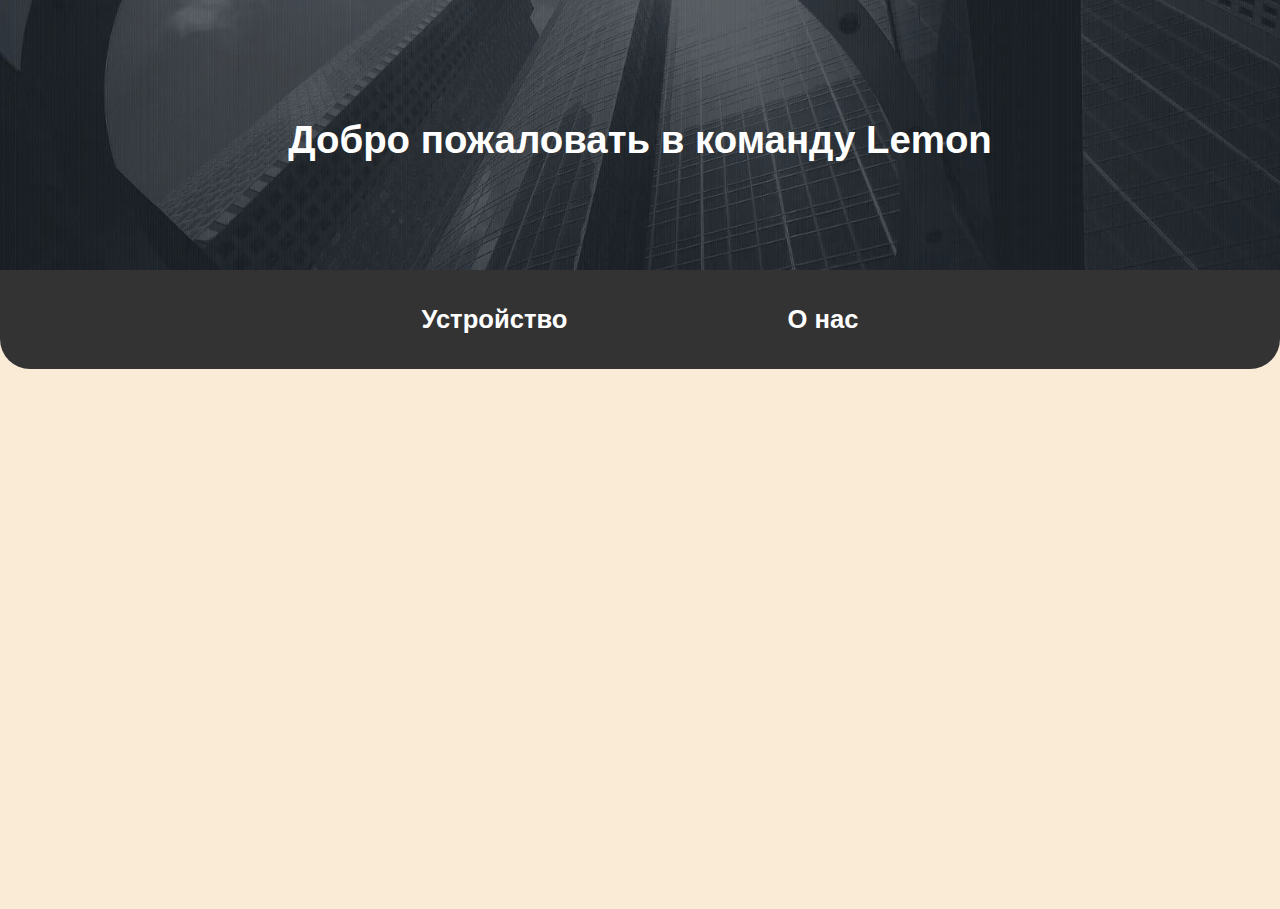
==== order.html @ 7026b488 "1" ====
<!DOCTYPE html>
<html lang="en">
<head>
    <meta charset="UTF-8">
    <meta name="viewport" content="width=device-width, initial-scale=1.0">
    <link rel="stylesheet" href="style.css">
    <title>Lemon</title>
</head>
<body>
<div class="parallax">
    <div class="parallax-content">
        <h1>Добро пожаловать в команду Lemon</h1>
    </div>
</div>

<div class="container">
    <ul class="navigation">
        <li><a href="index.html">Устройство</a></li>
        <li><a href="order.html">О нас</a></li>
    </ul>

    <div class="grid-content">
        
    </div>
</div>

</body>
</html>
---- style.css ----
* {
    margin: 0;
    padding: 0;
    box-sizing: border-box;
}

body {
    font-family: Arial, Helvetica, sans-serif;
    font-weight: bold;
    background-color: antiquewhite;
}

.parallax {
    height: 30vh;
    position: relative;
    display: flex;
    background-image: url('parallax-jpg.png');
    background-size: cover;
    background-position: center;
    justify-content: center;
    align-items: center;
    color: #fff;
}

.parallax-content {
    text-align: center;
    font-size: 1.5vw;
    transition: 2s;
    margin-bottom: 10vh;
}

.navigation {
    background-color: #333;
    list-style: none;
    display: flex;
    justify-content: center;
    padding: 20px;
    flex-wrap: wrap;
    border-radius: 0 0 30px 30px;
}

.navigation li {
    margin: 10px 100px;
}

.navigation li a {
    display: flex;
    text-decoration: none;
    color: #fff;
    padding: 5px 10px;
    font-size: 2vw;
    transition: background-color 1s, transform 0.2s;
    transition: 1s;
}

.navigation li a:hover {
    background-color: rgba(0, 0, 0, 0.6);
    scale: 1.3;
    border-radius: 10px;
}

.grid-content {
    display: grid;
    margin: 5vh 5%;
    height: 50vh;
    width: 90%;
    gap: 10vh;
    grid-template-columns: 45% 50%;
}

.content-text {
    padding: 0;
    margin: 0;
    display: grid;
    grid-template-rows: 20% 80%;
    background-color: grey;
    border-radius: 30px;
    color: rgb(0, 0, 0);
    text-align: left;
    font-size: 1.5vw;
    font-family: Arial, Helvetica, sans-serif;
    font-weight: bolder;
}

.content-text a {
    align-items: normal;
    font-size: 1em;
    display: flex;
    text-wrap-mode: wrap;
    width: 90%;
    margin-left: 20px;
}

.content-text a, h1 {
    margin-top: 100px;
    justify-content: center;
    text-align: center;

}

.content-img {
    display: flex;
    justify-content: center;
    background-color: grey;
    align-items: center;
    border-radius: 20px;
}

.img-kolonka{
    width: 90%;
    height: 90%;
}

@media (max-width: 700px) {
    .grid-content {
        height: 100vh;
        grid-template-columns: 100%;
    }

    .navigation li {
        margin: 30px 100px;
    }

    .content-text a {
        align-items: normal;
        justify-content: left;
        text-align: left;
        display: flex;
    }

    .content-text h1 {
        font-size: 5vw;
    }

    .content-text a {
        font-size: 2.8vw;
    }

    .img-kolonka{
        height: 85%;
    }

    .content-img{
        height: 70%;
    }

    .navigation li a{
        font-size: 5vw;
    }

    .parallax-content{
        font-size: 4vw;
    }
}
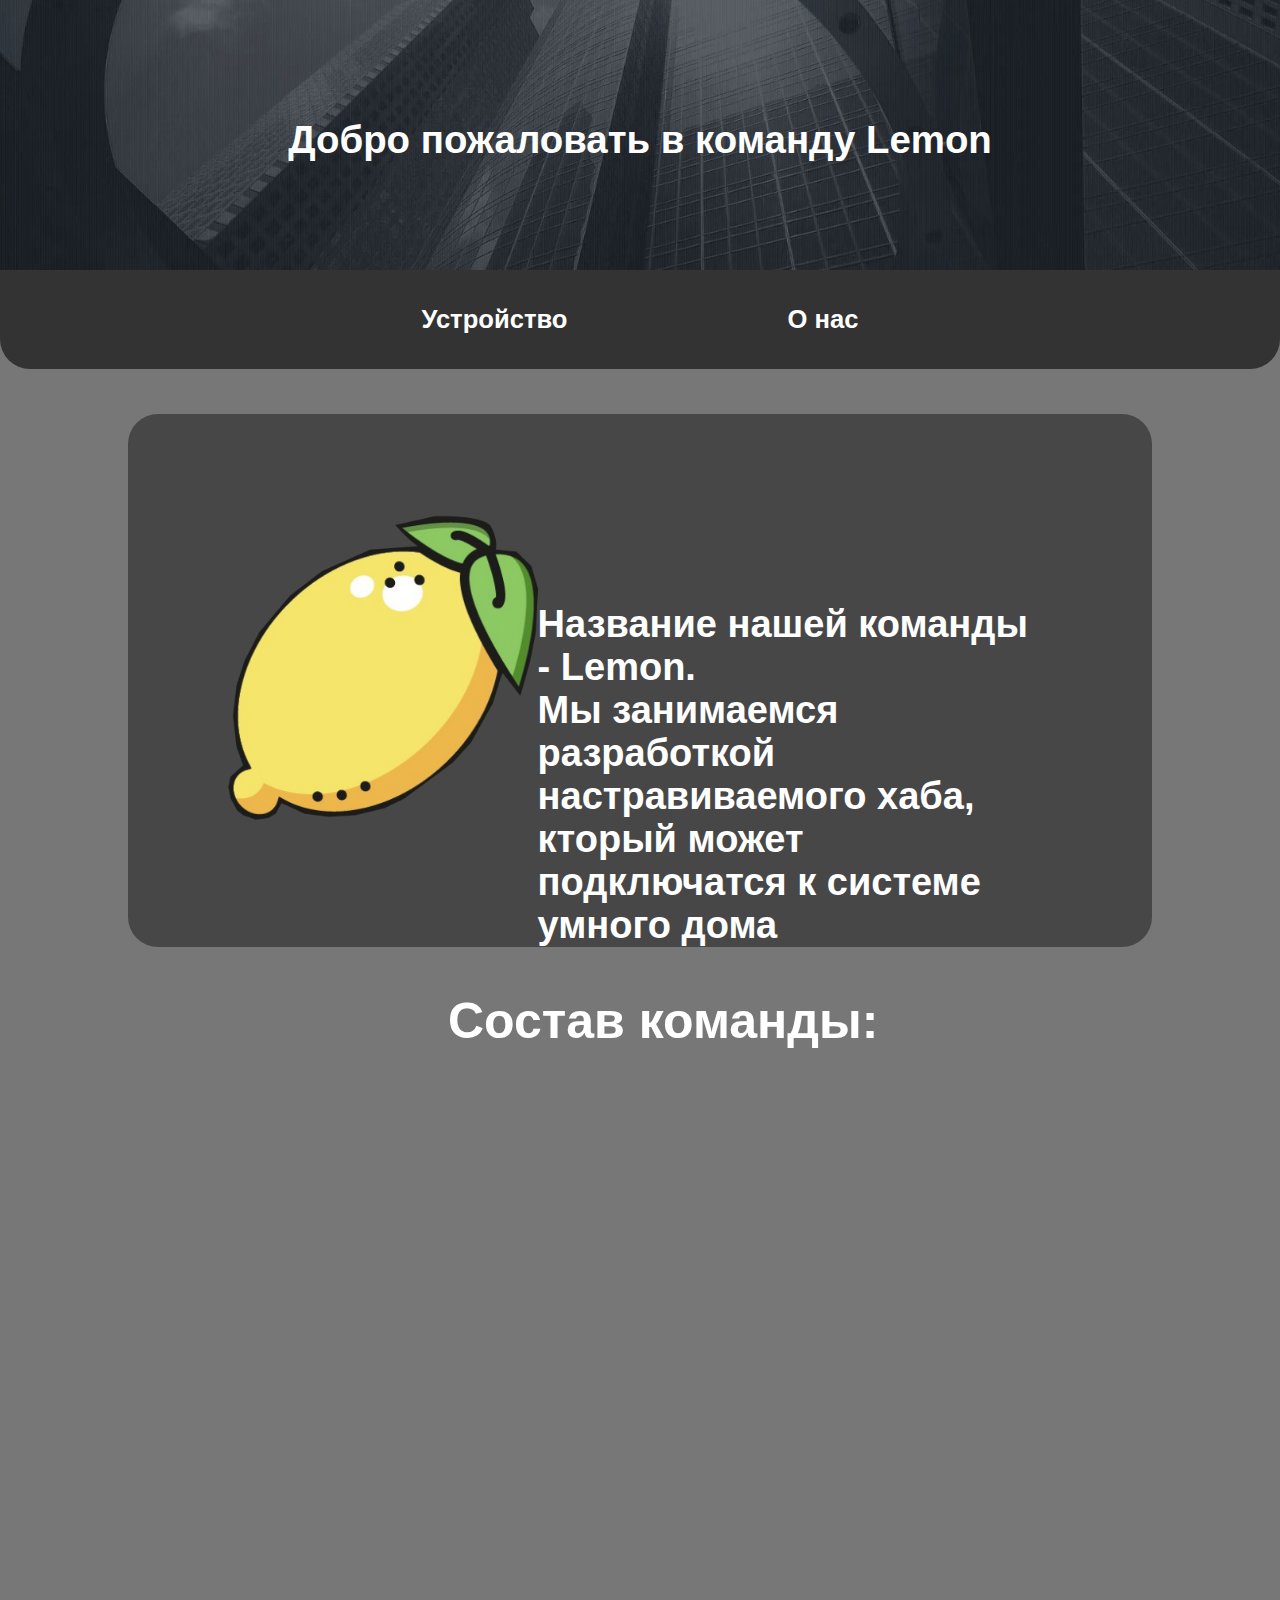
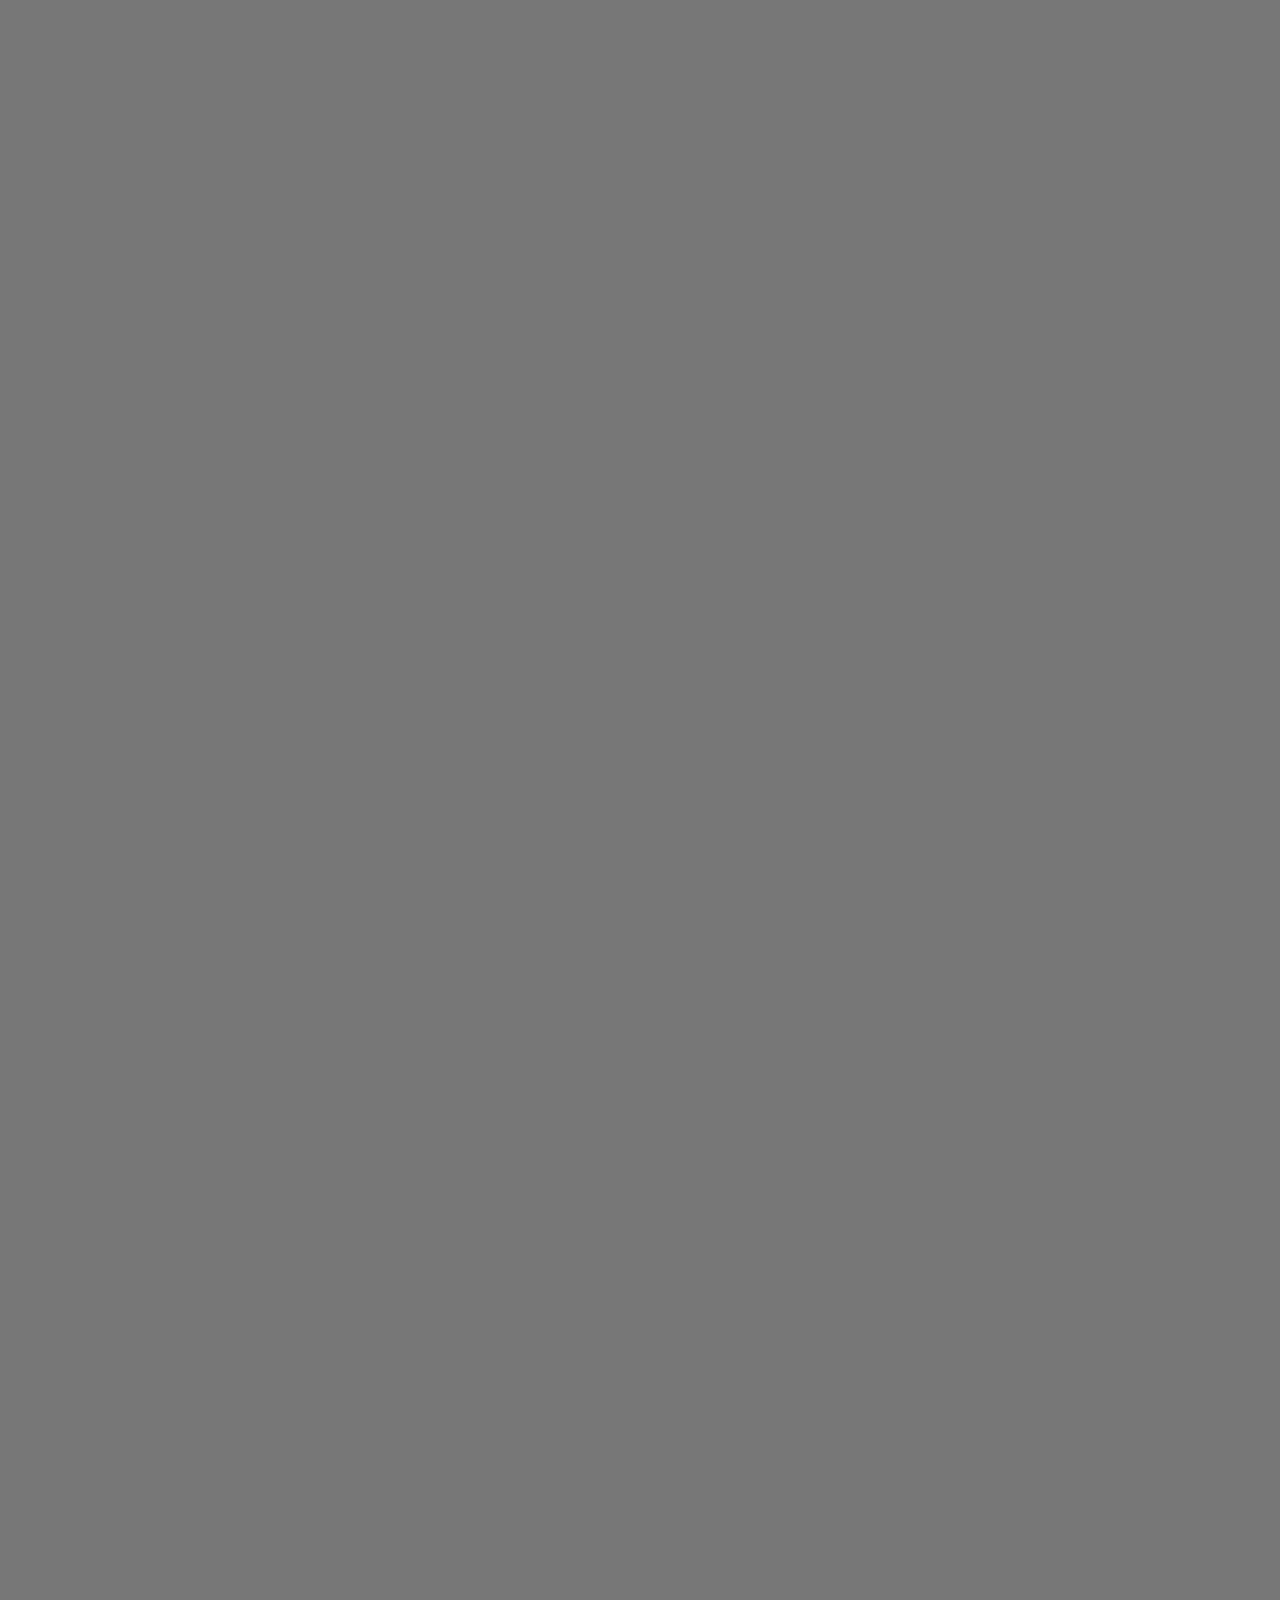
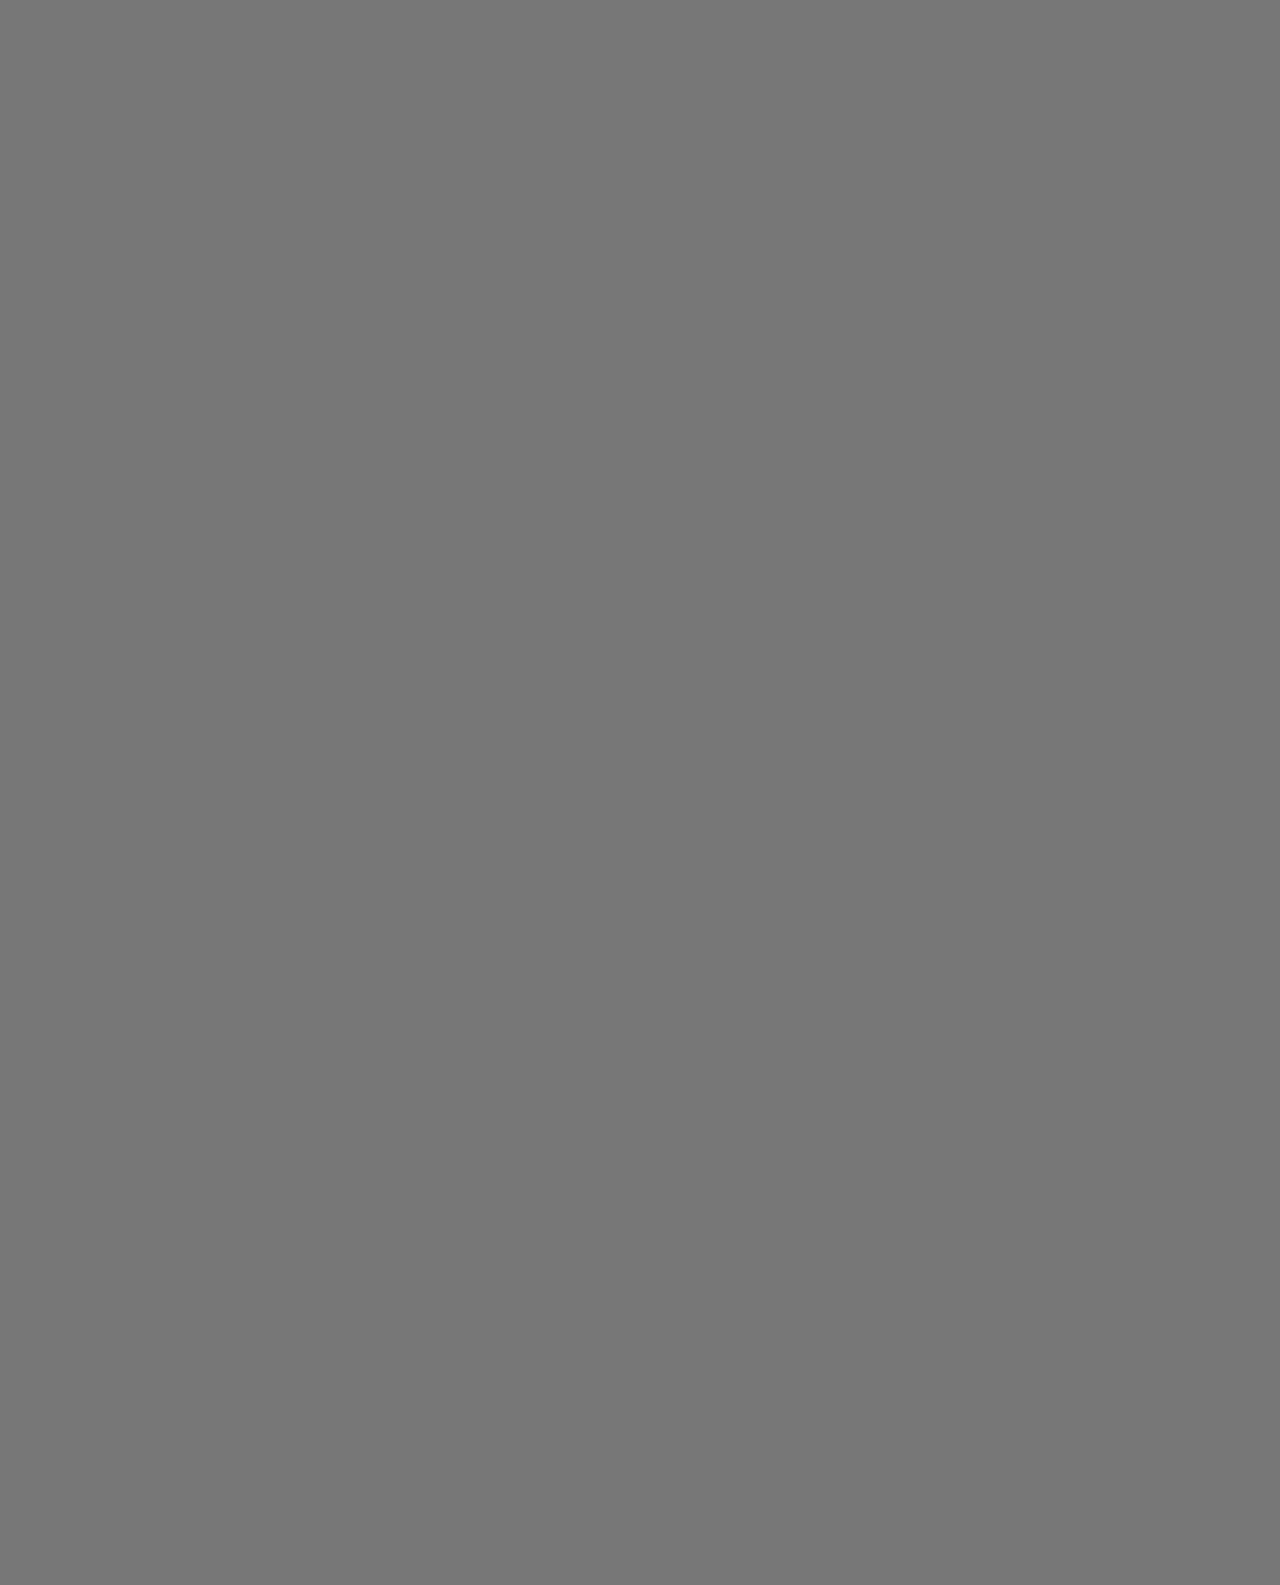
==== commit 9570ba21: "1" ====
--- a/order.html
+++ b/order.html
@@ -4,9 +4,11 @@
     <meta charset="UTF-8">
     <meta name="viewport" content="width=device-width, initial-scale=1.0">
     <link rel="stylesheet" href="style.css">
+    <link rel="icon" type="image/x-icon" href="icon.png">
     <title>Lemon</title>
 </head>
 <body>
+<script src="script.js"></script>
 <div class="parallax">
     <div class="parallax-content">
         <h1>Добро пожаловать в команду Lemon</h1>
@@ -18,9 +20,17 @@
         <li><a href="index.html">Устройство</a></li>
         <li><a href="order.html">О нас</a></li>
     </ul>
+    <div class="img-logo"><tr><th><img src="logo.png"></th><th><a>Название нашей команды - Lemon.<br>Мы занимаемся разработкой настравиваемого хаба, кторый может подключатся к системе умного дома</a></th></tr></div>
+    <a class="order-team-text">Состав команды:</a>
 
-    <div class="grid-content">
-        
+    <div class="grid-image">
+            <tr class="fade-in"><th><img src="meshkov.png" class="img-team"></th><th><a class="text-team">Мешков Даниил Михайлович<br>Техник</a></th></tr>
+            <tr class="fade-in"><th><img src="kokorin.png" class="img-team"></th><th><a class="text-team">Кокорин Егор Евгеньевич<br>Лидер, Техник</a></th></tr>
+            <tr class="fade-in"><th><img src="german.png" class="img-team"></th><th><a class="text-team">Колом Герман Романович<br>Подбор компонентов</a></th></tr>
+            <tr class="fade-in"><th><img src="mihaylova.png" class="img-team"></th><th><a class="text-team">Михайлова Анна Витальевна<br>Подбор компонентов</a></th></tr>
+            <tr class="fade-in"><th><img src="nizar.png" class="img-team"></th><th><a class="text-team">Шеддади Низар Рашидович<br>3D-художник, Спикер</a></th></tr>
+            <tr class="fade-in"><th><img src="ilya.png" class="img-team"></th><th><a class="text-team">Васильев Илья Антонович<br>Веб-программист(Дизайнер)</a></th></tr>
+            <tr class="fade-in"><th><img src="egor.png" class="img-team"></th><th><a class="text-team">Базанов Егор Владимирович<br>Веб-программист(Кодер)</a></th></tr>
     </div>
 </div>
 
--- a/style.css
+++ b/style.css
@@ -7,7 +7,7 @@
 body {
     font-family: Arial, Helvetica, sans-serif;
     font-weight: bold;
-    background-color: antiquewhite;
+    background-color: rgb(119, 119, 119);
 }
 
 .parallax {
@@ -73,9 +73,9 @@
     margin: 0;
     display: grid;
     grid-template-rows: 20% 80%;
-    background-color: grey;
+    background-color: rgba(0, 0, 0, 0.4);
     border-radius: 30px;
-    color: rgb(0, 0, 0);
+    color: rgb(255, 255, 255);
     text-align: left;
     font-size: 1.5vw;
     font-family: Arial, Helvetica, sans-serif;
@@ -101,7 +101,7 @@
 .content-img {
     display: flex;
     justify-content: center;
-    background-color: grey;
+    background-color: rgba(0, 0, 0, 0.4);
     align-items: center;
     border-radius: 20px;
 }
@@ -111,10 +111,80 @@
     height: 90%;
 }
 
+.grid-image{
+    display: grid;
+    margin-left: 10%;
+    margin-right: 15%;
+    height: 400vh;
+    margin-bottom: 10vh;
+    margin-top: 5vh;
+    width: 80%;
+    grid-template-columns: 40% 50%;
+    background-color: rgba(0, 0, 0, 0.4);
+    border-radius: 30px;
+    opacity: 0;
+    transform: translateY(20px); /* Сдвиг вниз */
+    transition: opacity 0.6s ease, transform 0.6s;
+}
+
+.grid-image.visible{
+    opacity: 1;
+    transform: translateY(60px); /* Сдвиг вниз */
+    transition: opacity 2s ease, transform 0.6s;
+}
+
+.img-team{
+    width: 70%;
+    margin: 50px;
+}
+
+
+.text-team{
+    margin-top: 31%;
+    font-size: 38px;
+    color: white;
+}
+
+
+.order-team-text{
+    display: flex;
+    font-size: 50px;
+    margin-top: 2%;
+    margin-right: 30%;
+    margin-left: 35%;
+    color: white;
+}
+
+.img-logo{
+    background-color: rgba(0, 0, 0, 0.4);
+    border-radius: 30px;
+    display: grid;
+    margin-top: 5vh;
+    margin-bottom: 5vh;
+    margin-left: 10%;
+    margin-right: 15%;
+    width: 80%;
+    grid-template-columns: 40% 50%;
+}
+
+.img-logo a{
+    margin-top: 37%;
+    font-size: 38px;
+    color: white;
+}
+
+.img-logo img{
+    width: 100%;
+    margin: 50px;
+}
+
+
 @media (max-width: 700px) {
     .grid-content {
         height: 100vh;
+        gap: 1vh;
         grid-template-columns: 100%;
+        display: block;
     }
 
     .navigation li {
@@ -129,26 +199,83 @@
     }
 
     .content-text h1 {
+        font-size: 7vw;
+        margin-top: 40px;
+    }
+
+    .content-text a {
         font-size: 5vw;
-    }
-
-    .content-text a {
-        font-size: 2.8vw;
+        margin-top: 40px;
+        margin-bottom: 20px;
+        margin-left: 25px;
     }
 
     .img-kolonka{
-        height: 85%;
+        height: 25vh;
+        width: 30vh;
     }
 
     .content-img{
-        height: 70%;
+        height: 30%;
+        margin-bottom: 10px;
     }
 
     .navigation li a{
-        font-size: 5vw;
+        font-size: 6vw;
     }
 
     .parallax-content{
         font-size: 4vw;
     }
+
+    .img-team{
+        width: 90%;
+        margin: 50px;
+    }
+    
+    .grid-image{
+        display: grid;
+        margin-left:0 ;
+        margin-right: 0;
+        height: 200vh;
+        width: 95%;
+        grid-template-columns: 30% 70%;
+        margin: 0 auto;
+    }
+    
+    .text-team{
+        margin-top: 31%;
+        margin-right: 4%;
+        font-size: 16px;
+        color: white;
+        margin-left: 60px;
+    }
+    .order-team-text{
+        display: flex;
+        font-size: 30px;
+        margin-top: 0;
+        margin-right: 15%;
+        margin-left: 15%;
+        color: white;
+    }
+
+    .img-logo{
+        background-color: rgba(0, 0, 0, 0.4);
+        border-radius: 30px;
+        display: grid;
+        margin: 0 auto;
+        height: 25vh;
+        width: 95%;
+        margin-top: 2vh;
+        margin-bottom: 1vh;
+        grid-template-columns: 30% 70%;
+    }
+    
+
+    .img-logo a{
+        margin-top: 12%;
+        font-size: 16px;
+        color: white;
+        margin-left: 60px;
+    }
 }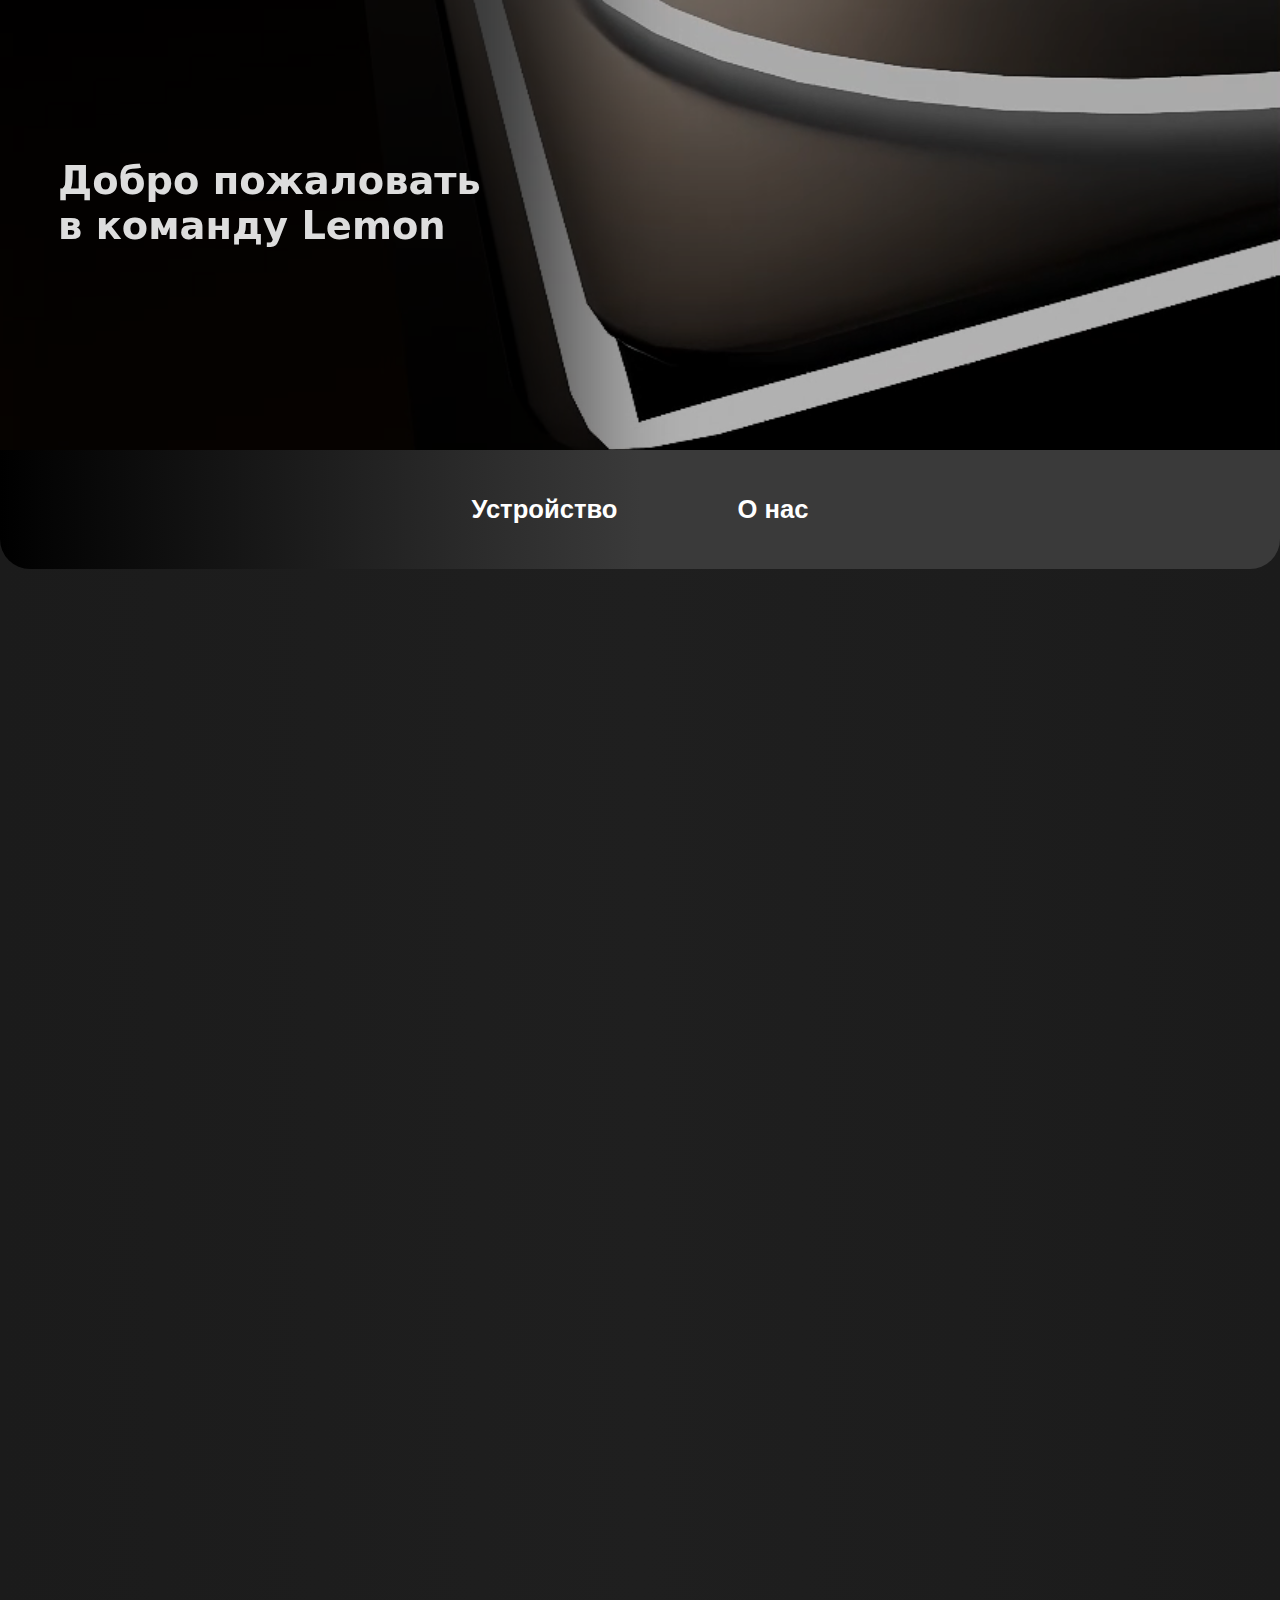
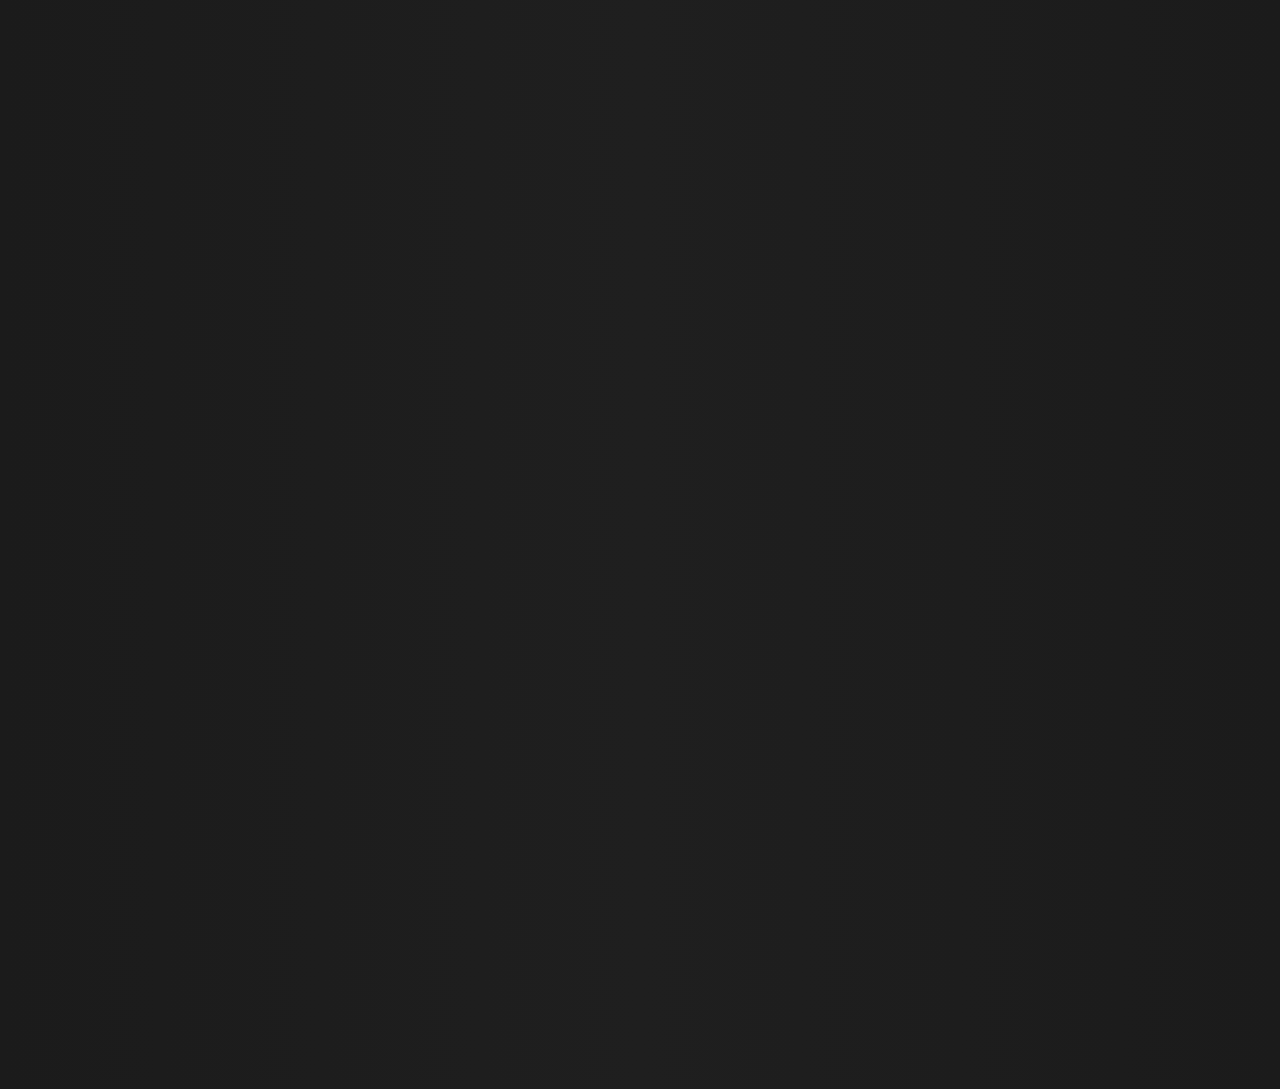
==== commit 1eb85262: "1" ====
--- a/order.html
+++ b/order.html
@@ -5,13 +5,21 @@
     <meta name="viewport" content="width=device-width, initial-scale=1.0">
     <link rel="stylesheet" href="style.css">
     <link rel="icon" type="image/x-icon" href="icon.png">
+    <script src="script.js"></script>
+    <link rel="preconnect" href="https://fonts.googleapis.com">
+    <link rel="preconnect" href="https://fonts.gstatic.com" crossorigin>
+    <link href="https://fonts.googleapis.com/css2?family=Pacifico&display=swap" rel="stylesheet">
     <title>Lemon</title>
 </head>
 <body>
-<script src="script.js"></script>
 <div class="parallax">
+    <video autoplay muted id="myVideo">
+        <source src="kolonka3.mp4" type="video/mp4">
+    </video>
+    <div class="overlay"></div>
+    <div class="overlay_1"></div>
     <div class="parallax-content">
-        <h1>Добро пожаловать в команду Lemon</h1>
+        <h1>Добро пожаловать <br>в команду Lemon</h1>
     </div>
 </div>
 
@@ -20,19 +28,42 @@
         <li><a href="index.html">Устройство</a></li>
         <li><a href="order.html">О нас</a></li>
     </ul>
-    <div class="img-logo"><tr><th><img src="logo.png"></th><th><a>Название нашей команды - Lemon.<br>Мы занимаемся разработкой настравиваемого хаба, кторый может подключатся к системе умного дома</a></th></tr></div>
-    <a class="order-team-text">Состав команды:</a>
-
-    <div class="grid-image">
-            <tr class="fade-in"><th><img src="meshkov.png" class="img-team"></th><th><a class="text-team">Мешков Даниил Михайлович<br>Техник</a></th></tr>
-            <tr class="fade-in"><th><img src="kokorin.png" class="img-team"></th><th><a class="text-team">Кокорин Егор Евгеньевич<br>Лидер, Техник</a></th></tr>
-            <tr class="fade-in"><th><img src="german.png" class="img-team"></th><th><a class="text-team">Колом Герман Романович<br>Подбор компонентов</a></th></tr>
-            <tr class="fade-in"><th><img src="mihaylova.png" class="img-team"></th><th><a class="text-team">Михайлова Анна Витальевна<br>Подбор компонентов</a></th></tr>
-            <tr class="fade-in"><th><img src="nizar.png" class="img-team"></th><th><a class="text-team">Шеддади Низар Рашидович<br>3D-художник, Спикер</a></th></tr>
-            <tr class="fade-in"><th><img src="ilya.png" class="img-team"></th><th><a class="text-team">Васильев Илья Антонович<br>Веб-программист(Дизайнер)</a></th></tr>
-            <tr class="fade-in"><th><img src="egor.png" class="img-team"></th><th><a class="text-team">Базанов Егор Владимирович<br>Веб-программист(Кодер)</a></th></tr>
+</div>
+    <div class="fade-in">
+        <div class="ruk_h1" style="margin-top: 10vh;"><a>Состав команды</a></div>
+    <div class="grid_content_2">
+        <div class="img-team"><img src="meshkov.png">
+            <img src="kokorin.png">
+            <img src="german.png">
+            <img src="mihaylova.png">
+            <img src="nizar.png">
+            <img src="ilya.png">
+            <img src="egor.png"></div>
+        <div class="text-team"><a>Мешков Даниил Михайлович<br>Техник</a>
+            <a>Кокорин Егор Евгеньевич<br>Лидер, Техник</a>
+            <a>Колом Герман Романович<br>Сборщик спермы, Спикер</a>
+            <a>Михайлова Анна Витальевна<br>Сборщик</a>
+            <a>Шеддади Низар Рашидович<br>3D-художник</a>
+            <a>Васильев Илья Антонович<br>Веб-программист</a>
+            <a>Базанов Егор Владимирович<br>Веб-программист</a></div>
     </div>
-</div>
-
+    </div>
+    <div class="fade-in">
+    <div class="ruk_h1"><a>Руководитель команды</a></div>
+    <div class="grid-content_3" style="margin-bottom: 10vh;">
+        <div class="img-team_2"><img src="kruch.png"></div>
+        <div class="text-team_2"><a class="ruk_text">Кручинина Ольга Анатольевна</a></div>
+    </div>
+    </div>
+    <div class="fade-in">
+        <div class="grid-content" style="grid-template-columns: 40% 60% ; width: 94%; margin: 0; justify-content: center; gap: 0;  margin-bottom: 50vh;">
+                <div class="img-logo"><img src="logo2.png"></div>
+            <div class="content-text" style="margin: 0; justify-content: center; align-items: center;top: 0;">
+                <a class="digital_name">Кратко о нас</a>
+                <a class="digital_text" style="width: 80%; text-align: center; justify-content: center; align-items: center; margin: 0 auto;">Наша команда «Lemon» занимается разработкой устройства для системы «Умный дом».</a>
+                <div class="bg-digital-text"></div>
+            </div>
+        </div>
+    </div>
 </body>
 </html>--- a/style.css
+++ b/style.css
@@ -4,33 +4,80 @@
     box-sizing: border-box;
 }
 
+.accelerated {
+    transform: translateZ(0);
+    transition: all 1s;
+}
+
 body {
-    font-family: Arial, Helvetica, sans-serif;
-    font-weight: bold;
-    background-color: rgb(119, 119, 119);
+    background:linear-gradient(to right, #1b1b1b,#1f1f1f, #1b1b1b);;
 }
 
 .parallax {
-    height: 30vh;
+    height: 50vh;
     position: relative;
     display: flex;
-    background-image: url('parallax-jpg.png');
     background-size: cover;
     background-position: center;
     justify-content: center;
     align-items: center;
-    color: #fff;
+    background-color: rgba(0, 0, 0, 0.5);
+    right: 0;
+    bottom: 0;
+    min-width: 100%;
+    min-height: 100%;
+    width: auto;
+    z-index: -1000;
+    overflow: hidden;
+}
+
+#myVideo {
+    position: absolute;
+    top: 50%;
+    left: 50%;
+    min-width: 100%;
+    min-height: 100%;
+    width: auto;
+    height: auto;
+    z-index: -1000;
+    transform: translateX(-50%) translateY(-50%);
+}
+
+.overlay {
+    position: absolute;
+    top: 0;
+    left: 0;
+    width: 100%;
+    height: 100%;
+    background-color: rgba(0, 0, 0, 0.3); /* Полупрозрачный черный цвет */
+    z-index: -2; /* Убедитесь, что слой находится над видео */
+}
+
+.overlay_1{
+    position: absolute;
+    top: 10;
+    left: -70px;
+    width: 50%;
+    height: 200%;
+    background-color: rgba(0, 0, 0, 0.7 );
+    z-index: -1;
+    filter: blur(60px);
+    overflow: hidden; 
 }
 
 .parallax-content {
-    text-align: center;
-    font-size: 1.5vw;
+    font-family: "Rubik Glitch", system-ui;
+    font-weight: 400;
+    font-style: normal;
+    font-size: 1.2vw;
     transition: 2s;
-    margin-bottom: 10vh;
+    margin-bottom: 5vh;
+    color: #dddddd;
+    margin-right: 60%;
 }
 
 .navigation {
-    background-color: #333;
+    background:linear-gradient(to right, #000000,#000000, #3a3a3a,#3a3a3a, #838383);
     list-style: none;
     display: flex;
     justify-content: center;
@@ -45,10 +92,13 @@
 
 .navigation li a {
     display: flex;
+    font-family: "Play", sans-serif;
+    font-weight: 700;
+    font-style: normal;
     text-decoration: none;
     color: #fff;
     padding: 5px 10px;
-    font-size: 2vw;
+    font-size: 1.5vw;
     transition: background-color 1s, transform 0.2s;
     transition: 1s;
 }
@@ -65,217 +115,692 @@
     height: 50vh;
     width: 90%;
     gap: 10vh;
-    grid-template-columns: 45% 50%;
-}
-
-.content-text {
-    padding: 0;
-    margin: 0;
+    grid-template-columns: 45% 60%;
+    margin-bottom: 30vh;
+}
+
+.grid-content_5 {
     display: grid;
-    grid-template-rows: 20% 80%;
-    background-color: rgba(0, 0, 0, 0.4);
-    border-radius: 30px;
-    color: rgb(255, 255, 255);
-    text-align: left;
-    font-size: 1.5vw;
-    font-family: Arial, Helvetica, sans-serif;
-    font-weight: bolder;
-}
-
-.content-text a {
-    align-items: normal;
-    font-size: 1em;
-    display: flex;
-    text-wrap-mode: wrap;
+    margin: 5vh 5%;
+    height: 50vh;
     width: 90%;
-    margin-left: 20px;
-}
-
-.content-text a, h1 {
-    margin-top: 100px;
-    justify-content: center;
+    gap: 10vh;
+    grid-template-columns: 45% 60%;
+    margin-bottom: 30vh;
+}
+
+
+.text_komp{
+    display: flex;
+    justify-content: center;
+    align-items: center;
     text-align: center;
-
-}
-
-.content-img {
-    display: flex;
-    justify-content: center;
-    background-color: rgba(0, 0, 0, 0.4);
-    align-items: center;
-    border-radius: 20px;
-}
-
-.img-kolonka{
+    margin-top: 40vh;
+    height: 5vh;
+    font-size: 36px;
+    color: white;
+    font-family: "Play", sans-serif;
+    font-weight: 700;
+    font-style: normal;
+    
+}
+
+.content-text{
+    display: grid;
+    position: relative;
+    justify-content: center;
+    align-items: center;
+    color: white;
+    grid-template-rows: 30% 75%;
+    top: 200px;
+}
+
+.digital_name{
+    display: flex;
+    color: white;
+    font-size: 42px;
+    width: 100%;
+    align-items: center;
+    justify-content: center;
+    font-family: "Golos Text", sans-serif;
+    font-optical-sizing: auto;
+    font-weight: 800;
+    font-style: normal;
+    
+}
+
+.digital_text{
+    color: white;
+    font-size: 30px;
     width: 90%;
-    height: 90%;
-}
-
-.grid-image{
-    display: grid;
-    margin-left: 10%;
-    margin-right: 15%;
-    height: 400vh;
-    margin-bottom: 10vh;
-    margin-top: 5vh;
-    width: 80%;
-    grid-template-columns: 40% 50%;
-    background-color: rgba(0, 0, 0, 0.4);
-    border-radius: 30px;
+    display: flex;
+    margin-left: 30px;
+    justify-content: center;
+    font-family: "Golos Text", sans-serif;
+    font-optical-sizing: auto;
+    font-weight: 400;
+    font-style: normal;
+
+}   
+
+.bg-digital-text{
+    z-index: -1;
+    background-color: rgba(0, 0, 0, 0.2);
+    position: absolute;
+    top: 0;
+    left: 0;
+    width: 100%;
+    height: 100%;
+    filter: blur(10px);
+}
+
+.video_kolonka{
+    position: relative;
+    display: flex;
+    background-size: cover;
+    background-position: center;
+    justify-content: center;
+    align-items: center;
+    background-color: rgba(0, 0, 0, 0.5);
+    right: 5%;
+    bottom: 0;
+    min-width: 70%;
+    min-height: 50%;
+    width: auto;
+    z-index: 1  ;
+    overflow: hidden;
+    border-radius: 10px;
+    margin: 0 auto;
+    top: 200px;
+    filter: drop-shadow(0 0 1rem rgb(0, 0, 0));
+}
+
+#myVideo2 {
+    position: absolute;
+    top: 50%;
+    left: 50%;
+    min-width: 100%;
+    min-height: 100%;
+    width: auto;
+    height: auto;
+    z-index: -1000;
+    transform: translateX(-50%) translateY(-50%);
+}
+
+.overlay_3{
+    position: absolute;
+    top: 0;
+    left: 0;
+    width: 100%;
+    height: 100%;
+    background-color: rgba(0, 0, 0, 0.1);
+    z-index: -1;
+}
+
+.fade-in{
     opacity: 0;
     transform: translateY(20px); /* Сдвиг вниз */
     transition: opacity 0.6s ease, transform 0.6s;
 }
 
-.grid-image.visible{
+.fade-in.visible{
     opacity: 1;
     transform: translateY(60px); /* Сдвиг вниз */
     transition: opacity 2s ease, transform 0.6s;
 }
 
+.grid_content_2{
+    display: grid;
+    position: relative;
+    color: white;
+    grid-template-rows: 45% 55%;
+    height: 60vh;
+    width: 100%;
+    margin: 0 auto;
+    margin-top: 30px;
+}
+
 .img-team{
-    width: 70%;
-    margin: 50px;
-}
-
+    display: flex;
+    width: 100%;
+    align-items: center;
+    justify-content: center;
+    overflow: hidden;
+}
 
 .text-team{
-    margin-top: 31%;
-    font-size: 38px;
+    display: flex;
+    justify-content: center;
+    overflow: hidden;
+}
+
+.text-team_2{
+    display: flex;
+    justify-content: center;
+    overflow: hidden;
+}
+
+.text-team a{
+    margin-right: 8%;
+    font-size: 18px;
+    font-family: "Golos Text", sans-serif;
+    font-optical-sizing: auto;
+    font-weight: 600;
+    font-style: normal;
+    justify-content: center;
+    align-items: center;
+    text-align:center;
+    width: 136px;
+    overflow: hidden;
+    margin: 0 auto;
+}
+
+.text-team_2 a{
+    margin-right: 8%;
+    font-size: 18px;
+    font-family: "Golos Text", sans-serif;
+    font-optical-sizing: auto;
+    font-weight: 600;
+    font-style: normal;
+    justify-content: center;
+    align-items: center;
+    text-align:center;
+    width: 136px;
+    overflow: hidden;
+    margin: 0 auto;
+}
+
+.img-team img{
+    width: 10vw;
+    margin-right: 5%;
+    overflow: hidden;
+    margin: 0 auto;
+
+}
+
+.img-team_2{
+    display: flex;
+    width: 100%;
+    align-items: center;
+    justify-content: center;
+    overflow: hidden;
+}
+
+.img-team_2 img{
+    width: 10vw;
+    margin-right: 5%;
+    overflow: hidden;
+    margin: 0 auto;
+
+}
+.grid-content_3{
+    display: grid;
+    grid-template-rows: 80% 20%;
+    height: 30vh;
+    color: #fff;
+}
+
+
+.ruk_text{
+    align-items: center;
+    margin-bottom: 20px;
     color: white;
 }
-
-
-.order-team-text{
-    display: flex;
-    font-size: 50px;
-    margin-top: 2%;
-    margin-right: 30%;
-    margin-left: 35%;
+.ruk_h1{
+    display: flex;
+    justify-content: center;
+    align-items: center;
+    margin: 0 auto;
     color: white;
+    height: 100px;
+    font-size: 24px;
+    font-family: "Play", sans-serif;
+    font-weight: 700;
+    font-style: normal;
 }
 
 .img-logo{
-    background-color: rgba(0, 0, 0, 0.4);
-    border-radius: 30px;
-    display: grid;
-    margin-top: 5vh;
-    margin-bottom: 5vh;
-    margin-left: 10%;
-    margin-right: 15%;
-    width: 80%;
-    grid-template-columns: 40% 50%;
-}
-
-.img-logo a{
-    margin-top: 37%;
-    font-size: 38px;
-    color: white;
-}
-
+    margin: 0 auto;
+    justify-content: center;
+    align-items: center;
+    height: 50%;
+    width: 50%;
+    filter: drop-shadow(0 0 1rem rgba(0, 0, 0, 0.9));
+}
 .img-logo img{
-    width: 100%;
-    margin: 50px;
-}
-
-
-@media (max-width: 700px) {
+    justify-content: center;
+    align-items: center;
+    margin-top: 3vh;
+    width: 45vh;
+    height: 45vh;
+    filter: drop-shadow(0 0 1rem rgba(0, 0, 0, 0.9));
+}
+
+/* Общие стили уже заданы */
+
+
+/* Ноутбуки (768px - 1920px) */
+@media (min-width: 769px) and (max-width: 1024px) {
+    body {
+        font-size: 16px;
+    }
+
+    .navigation {
+        background:linear-gradient(to right, #000000, #3a3a3a,#3a3a3a);
+    }
+
     .grid-content {
-        height: 100vh;
+        grid-template-columns: 45% 55%;
+        gap: 5vh;
+    }
+
+    
+
+    .navigation li {
+        margin: 20px 50px;
+        
+    }
+
+    .navigation li a {
+        font-size: 2.5vw;
+    }
+
+    .content-text{
+        top: 200px;
+    }
+
+    .parallax-content {
+        font-size: 1.5vw;
+        margin-left: 3vh;
+    }
+
+    .digital_name {
+        font-size: 3vw;
+        text-align: center;
+    }
+
+    .digital_text {
+        font-size: 2.5vw;
+    }
+
+    .img-team img {
+        width: 12vw;
+    }
+
+    .text-team a {
+        font-size: 1.5vw;
+    }
+
+    .img-logo img{
+        margin-top: 80px;
+        margin-right: 100px;
+        margin-left: 0;
+        width: 30vh;
+        height: 30vh;
+    }
+
+    .video_kolonka{
+        min-width: 90%;
+        min-height: 50%;
+    }
+
+    .text_komp{
+        font-size: 24px;
+    }
+
+    .ruk_h1{
+        font-size: 20px;
+    }
+
+    .text-team_2 a {
+        font-size: 1.5vw;
+    }
+
+    .img-team_2 img {
+        width: 18vw;
+    } 
+
+}
+
+@media (min-width:1025px) and (max-width: 1440px) {
+    body {
+        font-size: 16px;
+    }
+
+    .navigation {
+        background:linear-gradient(to right, #000000, #3a3a3a,#3a3a3a);
+    }
+
+    .grid-content {
+        grid-template-columns: 45% 55%;
+        gap: 5vh;
+    }
+
+    .navigation li {
+        margin: 20px 50px;
+        
+    }
+
+    .navigation li a {
+        font-size: 2vw;
+    }
+
+    .content-text{
+        top: 200px;
+    }
+
+    .parallax-content {
+        font-size: 1.5vw;
+        margin-left: 3vh;
+    }
+
+    .digital_name {
+        font-size: 3vw;
+        text-align: center;
+    }
+
+    .digital_text {
+        font-size: 2.5vw;
+    }
+
+    .img-team img {
+        width: 12vw;
+    }
+
+    .text-team a {
+        font-size: 1.5vw;
+    }
+
+    .img-logo img{
+        margin-top: 80px;
+        margin-right: 100px;
+        margin-left: 0;
+        width: 30vh;
+        height: 30vh;
+    }
+
+    .video_kolonka{
+        min-width: 90%;
+        min-height: 50%;
+    }
+
+    .text_komp{
+        font-size: 24px;
+    }
+
+    .ruk_h1{
+        font-size: 24px;
+    }
+
+    .text-team_2 a {
+        font-size: 1.2vw;
+    }
+
+    .img-team_2 img {
+        width: 15vw;
+    } 
+}
+
+/* Планшеты */
+@media (min-width: 426px) and (max-width: 768px) {
+    body {
+        font-size: 16px;
+    }
+
+    .grid_content_2{
+        grid-template-rows: 45% 55%;
+        height: 40vh;
+    }
+
+    .navigation {
+        background:linear-gradient(to right, #000000,#3a3a3a);
+    }
+
+    .grid-content {
+        grid-template-columns: 45% 55%;
+        gap: 5vh;
+        display: grid;
+        margin: 5vh 5%;
+        height: 30vh;
+        width: 90%;
+    }
+
+    .navigation li {
+        margin: 20px 50px;
+        height: 3vh;
+    }
+
+    .navigation li a {
+        font-size: 3vw;
+    }
+
+    .content-text{
+        top: 100px;
+    }
+
+    .parallax-content {
+        font-size: 2vw;
+        margin-left: 3vh;
+        margin-right: 50%;
+    }
+
+    .digital_name {
+        font-size: 3vw;
+        text-align: center;
+    }
+
+    .digital_text {
+        font-size: 2.5vw;
+    }
+
+    .text_komp{
+        font-size: 24px;
+    }
+
+    .ruk_h1{
+        font-size: 20px;
+    }
+
+    .text-team_2 a {
+        font-size: 2vw;
+    }
+
+    .img-team_2 img {
+        width: 24vw;
+    } 
+
+    .img-team img {
+        width: 13vw;
+    }
+
+    .text-team a {
+        font-size: 1.5vw;
+    }
+
+    .img-logo img{
+        margin-top: 40px;
+        margin-right: 100px;
+        margin-left: 0;
+        width: 20vh;
+        height: 20vh;
+    }
+
+    .video_kolonka{
+        min-width: 90%;
+        min-height: 50%;
+        top: 100px;
+    }
+}
+
+/* Телефон */
+@media (max-width: 425px) {
+    .parallax{
+        height: 40vh;
+    }
+
+    .grid-content_5 {
+        display: grid;
+        margin: 5vh 5%;
+        height: 50vh;
+        margin-bottom: 40vh;
+    }
+
+    body {
+        font-size: 16px;
+    }
+
+    .grid_content_2{
+        grid-template-rows: 45% 55%;
+        height: 40vh;
+    }
+
+    .navigation {
+        background:linear-gradient(to right, #000000,#3a3a3a);
+    }
+
+    .grid-content {
+        display: block;
         gap: 1vh;
-        grid-template-columns: 100%;
-        display: block;
+        display: grid;
+        margin: 5vh 5%;
+        height: 20vh;
+        width: 90%;
     }
 
     .navigation li {
-        margin: 30px 100px;
-    }
-
-    .content-text a {
-        align-items: normal;
-        justify-content: left;
-        text-align: left;
-        display: flex;
-    }
-
-    .content-text h1 {
-        font-size: 7vw;
+        margin: 20px 50px;
+        height: 3vh;
+    }
+
+    .navigation li a {
+        font-size: 5vw;
+    }
+
+    .content-text{
+        top: 20px;
+    }
+
+    .parallax-content {
+        height: 30vh;
+        font-size: 3vw;
+        margin-left: 3vh;
+        margin-right: 50%;
+        margin-top: 40%;
+    }
+
+    .digital_name {
+        font-size: 3vw;
+        text-align: center;
+    }
+
+    .digital_text {
+        font-size: 2.5vw;
+        margin-left: 10px;
+    }
+
+    .text_komp{
+        font-size: 24px;
+    }
+
+    .ruk_h1{
+        font-size: 20px;
+    }
+
+    .text-team_2 a {
+        font-size: 3vw;
+    }
+
+    .img-team_2 img {
+        width: 30vw;
+    } 
+
+    .img-team img {
+        width: 15vw;
+    }
+
+    .text-team a {
+        font-size: 2vw;
+    }
+
+    .img-logo img{
         margin-top: 40px;
-    }
-
-    .content-text a {
-        font-size: 5vw;
-        margin-top: 40px;
-        margin-bottom: 20px;
-        margin-left: 25px;
-    }
-
-    .img-kolonka{
-        height: 25vh;
-        width: 30vh;
-    }
-
-    .content-img{
-        height: 30%;
-        margin-bottom: 10px;
-    }
-
-    .navigation li a{
-        font-size: 6vw;
-    }
-
-    .parallax-content{
-        font-size: 4vw;
-    }
-
-    .img-team{
-        width: 90%;
-        margin: 50px;
-    }
-    
-    .grid-image{
-        display: grid;
-        margin-left:0 ;
-        margin-right: 0;
-        height: 200vh;
-        width: 95%;
-        grid-template-columns: 30% 70%;
-        margin: 0 auto;
-    }
-    
-    .text-team{
-        margin-top: 31%;
-        margin-right: 4%;
-        font-size: 16px;
-        color: white;
-        margin-left: 60px;
-    }
-    .order-team-text{
-        display: flex;
-        font-size: 30px;
-        margin-top: 0;
-        margin-right: 15%;
-        margin-left: 15%;
-        color: white;
-    }
-
-    .img-logo{
-        background-color: rgba(0, 0, 0, 0.4);
-        border-radius: 30px;
-        display: grid;
-        margin: 0 auto;
-        height: 25vh;
-        width: 95%;
-        margin-top: 2vh;
-        margin-bottom: 1vh;
-        grid-template-columns: 30% 70%;
-    }
-    
-
-    .img-logo a{
-        margin-top: 12%;
-        font-size: 16px;
-        color: white;
-        margin-left: 60px;
-    }
-}+        margin-right: 100px;
+        margin-left: 0;
+        width: 13vh;
+        height: 13vh;
+    }
+
+    .video_kolonka{
+        min-width: 90%;
+        min-height: 50%;
+        top: 20px;
+    }
+}
+
+/* 2K мониторы (свыше 1920px) */
+@media (min-width: 1921px) {
+    body {
+        font-size: 18px;
+    }
+
+    .grid-content {
+        grid-template-columns: 50% 50%;
+        gap: 2vh;
+    }
+
+    .navigation li {
+        margin: 20px 80px;
+    }
+
+    .navigation li a {
+        font-size: 2vw;
+    }
+
+    .parallax-content {
+        font-size: 1.2vw;
+    }
+
+    .digital_name {
+        font-size: 2.5vw;
+    }
+
+    .digital_text {
+        font-size: 2vw;
+    }
+
+    .img-team img {
+        width: 6vw;
+    }
+
+    .text-team a {
+        font-size: 0.8vw;
+    }
+
+    .text_komp{
+        font-size: 60px;
+    }
+
+    .text_komp{
+        font-size: 24px;
+    }
+
+    .ruk_h1{
+        font-size: 50px;
+    }
+
+    .text-team_2 a {
+        font-size: 0.8vw;
+    }
+
+    .img-team_2 img {
+        width: 15vw;
+    } 
+
+    .img-team img {
+        width: 12vw;
+    }
+
+    .text-team a {
+        font-size: 1.2vw;
+    }
+}
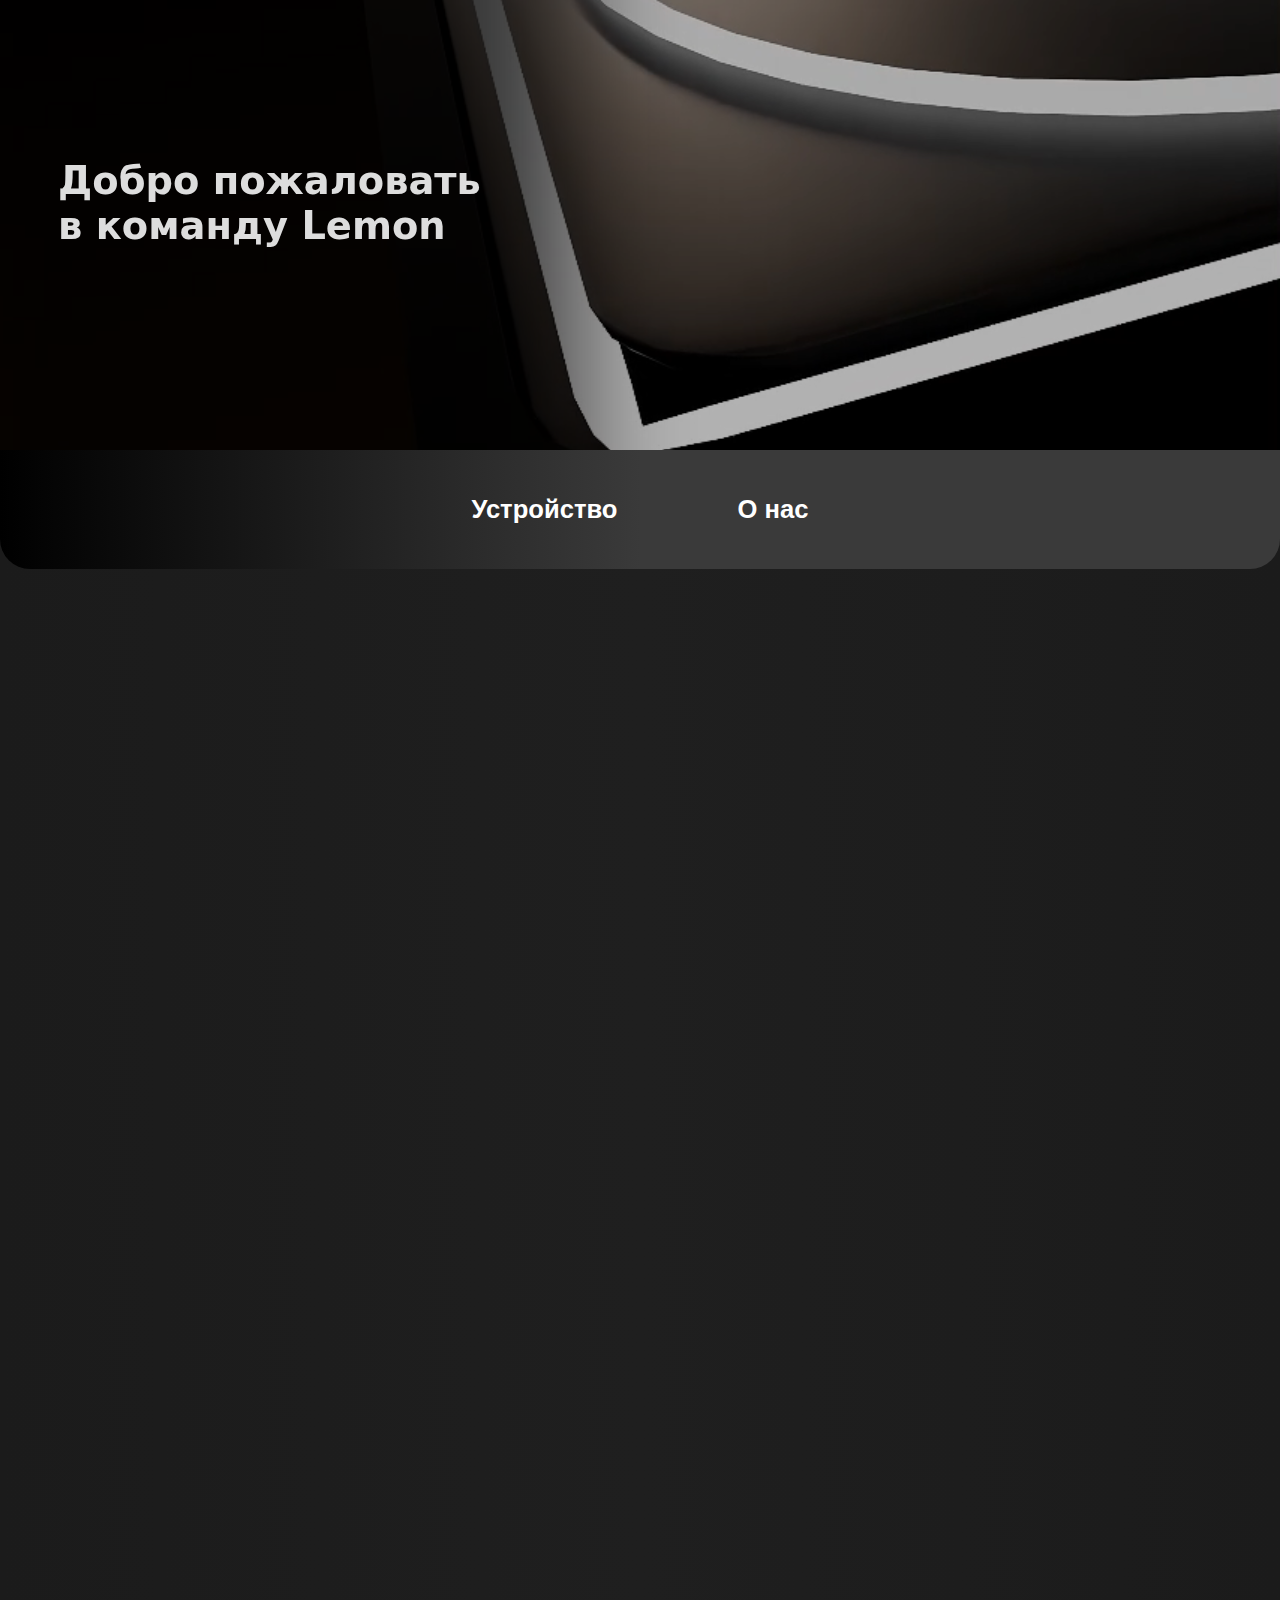
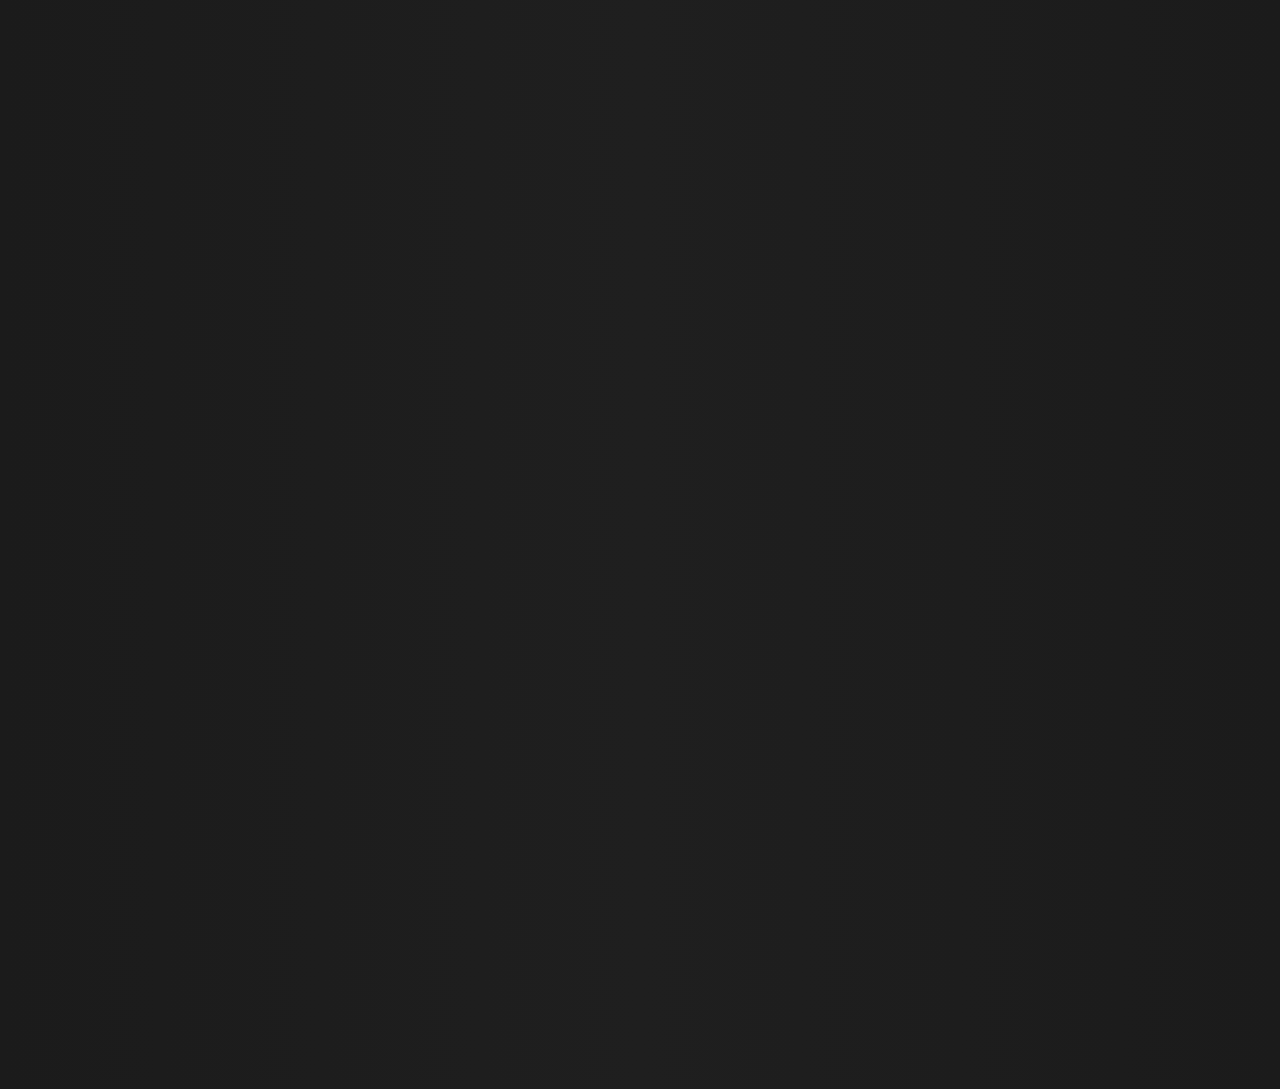
==== commit 4e46fb7c: "1" ====
--- a/order.html
+++ b/order.html
@@ -34,14 +34,14 @@
     <div class="grid_content_2">
         <div class="img-team"><img src="meshkov.png">
             <img src="kokorin.png">
-            <img src="german.png">
-            <img src="mihaylova.png">
+            <img src="german2.png">
+            <img src="mihailova2.png">
             <img src="nizar.png">
             <img src="ilya.png">
             <img src="egor.png"></div>
         <div class="text-team"><a>Мешков Даниил Михайлович<br>Техник</a>
             <a>Кокорин Егор Евгеньевич<br>Лидер, Техник</a>
-            <a>Колом Герман Романович<br>Сборщик спермы, Спикер</a>
+            <a>Колом Герман Романович<br>Сборщик</a>
             <a>Михайлова Анна Витальевна<br>Сборщик</a>
             <a>Шеддади Низар Рашидович<br>3D-художник</a>
             <a>Васильев Илья Антонович<br>Веб-программист</a>
--- a/style.css
+++ b/style.css
@@ -429,6 +429,7 @@
 
     .text-team a {
         font-size: 1.5vw;
+        
     }
 
     .img-logo img{
@@ -652,6 +653,7 @@
     .grid_content_2{
         grid-template-rows: 45% 55%;
         height: 40vh;
+        width: 100%;
     }
 
     .navigation {
@@ -716,10 +718,14 @@
 
     .img-team img {
         width: 15vw;
+        scroll-snap-align: center; /* Элемент центрируется при прокрутке */
+        width: 100%;
     }
 
     .text-team a {
         font-size: 2vw;
+        scroll-snap-align: center; /* Элемент центрируется при прокрутке */
+        width: 100%;
     }
 
     .img-logo img{
@@ -735,6 +741,12 @@
         min-height: 50%;
         top: 20px;
     }
+
+    .grid_content_2{
+        scroll-snap-type: x mandatory;
+        overflow-x: auto;
+    }
+
 }
 
 /* 2K мониторы (свыше 1920px) */
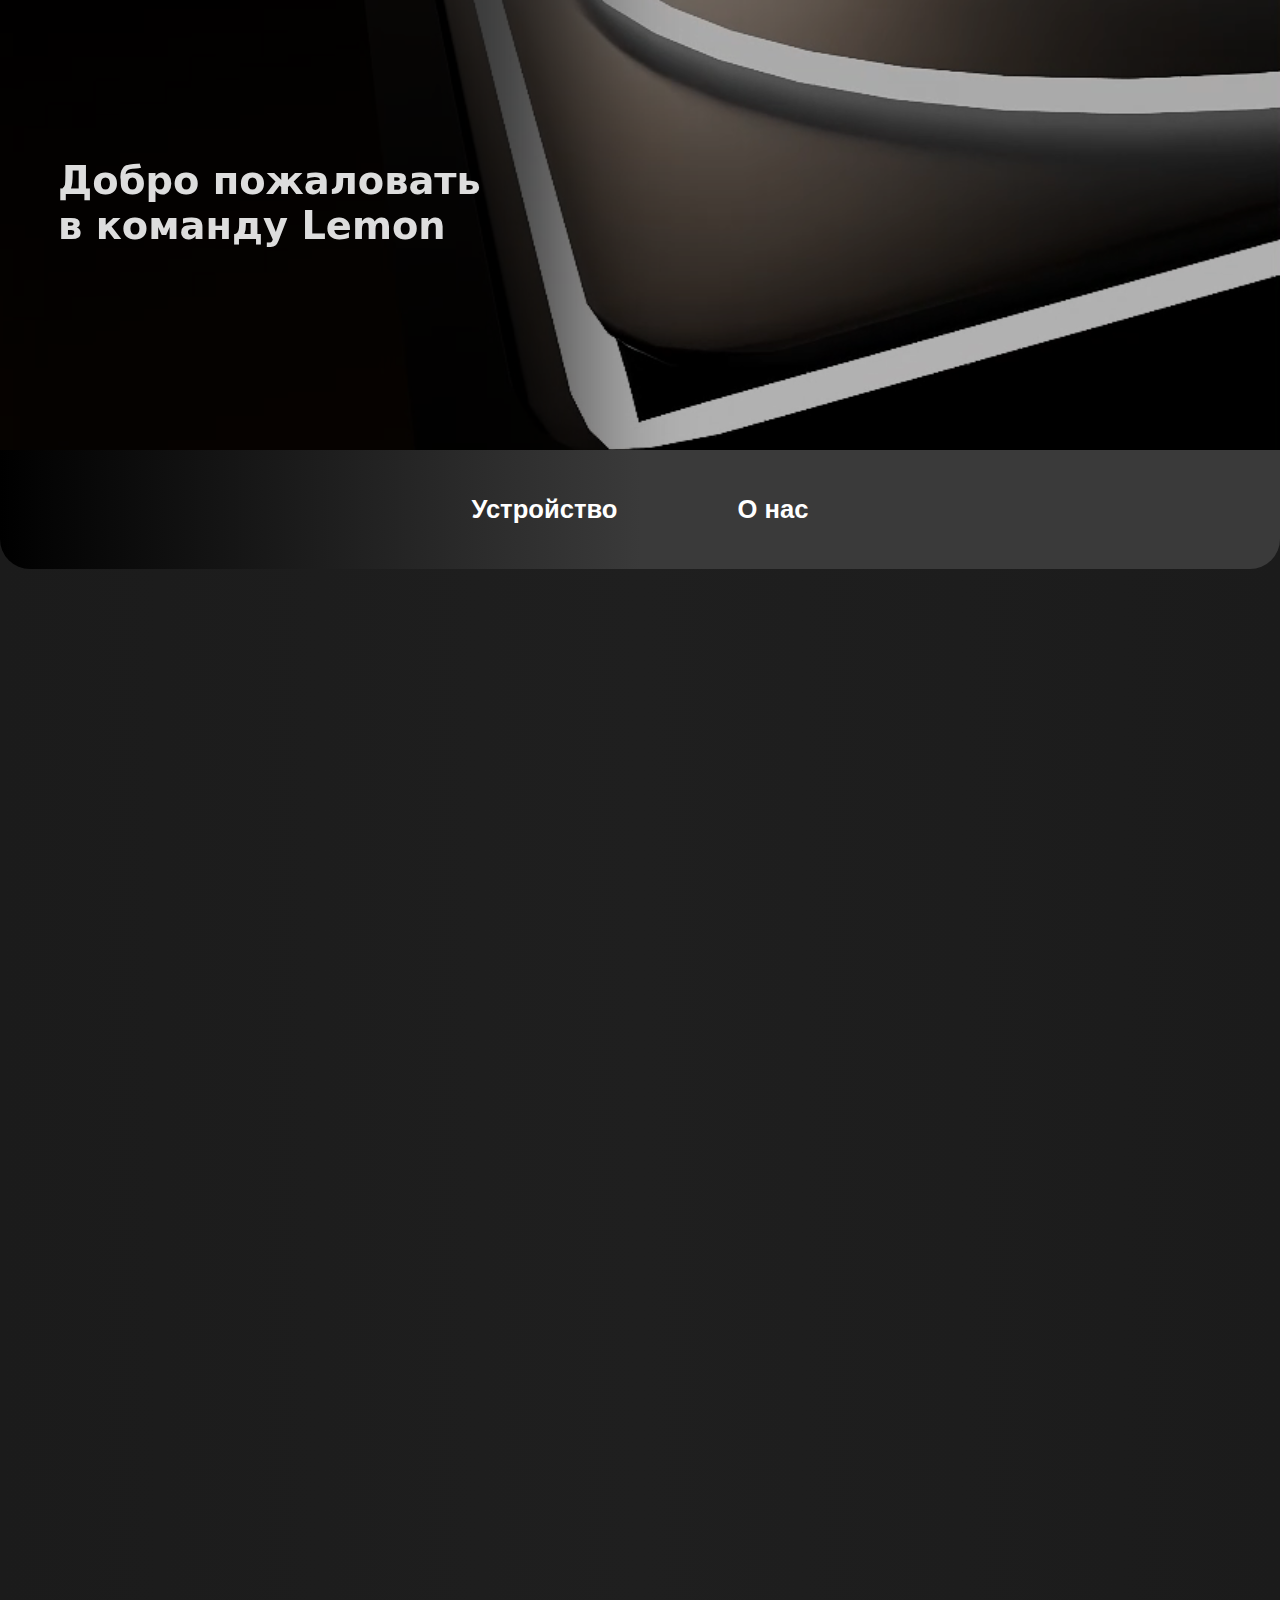
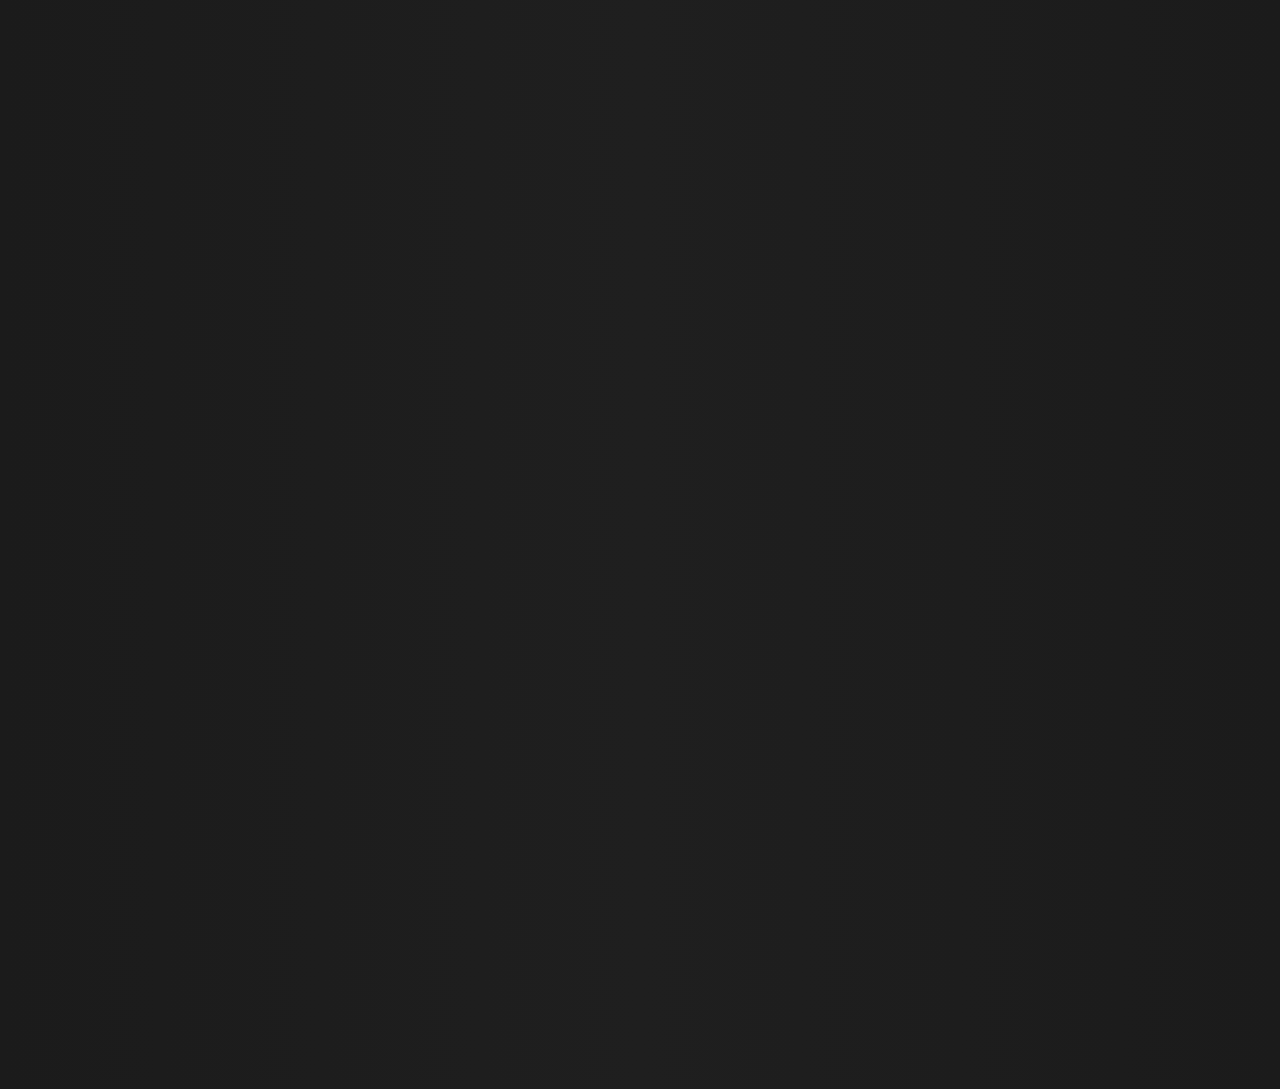
==== commit a12c3a93: "1" ====
--- a/order.html
+++ b/order.html
@@ -32,6 +32,7 @@
     <div class="fade-in">
         <div class="ruk_h1" style="margin-top: 10vh;"><a>Состав команды</a></div>
     <div class="grid_content_2">
+        <div class="content-wrapper">
         <div class="img-team"><img src="meshkov.png">
             <img src="kokorin.png">
             <img src="german2.png">
@@ -46,6 +47,7 @@
             <a>Шеддади Низар Рашидович<br>3D-художник</a>
             <a>Васильев Илья Антонович<br>Веб-программист</a>
             <a>Базанов Егор Владимирович<br>Веб-программист</a></div>
+    </div>
     </div>
     </div>
     <div class="fade-in">
--- a/style.css
+++ b/style.css
@@ -394,7 +394,10 @@
         gap: 5vh;
     }
 
-    
+    .grid-content_5 {
+        grid-template-columns: 45% 55%;
+        gap: 5vh;
+    }
 
     .navigation li {
         margin: 20px 50px;
@@ -477,6 +480,11 @@
         gap: 5vh;
     }
 
+    .grid-content_5 {
+        grid-template-columns: 45% 55%;
+        gap: 5vh;
+    }
+
     .navigation li {
         margin: 20px 50px;
         
@@ -551,6 +559,21 @@
     .grid_content_2{
         grid-template-rows: 45% 55%;
         height: 40vh;
+    }
+
+    .grid-content_5 {
+        grid-template-columns: 45% 55%;
+        gap: 5vh;
+        height: 30vh;
+        margin-top: 15vh;
+        justify-content: center;
+        text-align: center;
+    }
+
+    .grid-content_5 .digital_name a{
+        justify-content: center;
+        align-items: center ;
+        text-align: center;
     }
 
     .navigation {
@@ -640,21 +663,16 @@
     }
 
     .grid-content_5 {
-        display: grid;
-        margin: 5vh 5%;
-        height: 50vh;
-        margin-bottom: 40vh;
+        grid-template-columns: 45% 60%;
+        gap: 1vh;
+        height: 23vh;
+        width: 90%;
     }
 
     body {
         font-size: 16px;
     }
 
-    .grid_content_2{
-        grid-template-rows: 45% 55%;
-        height: 40vh;
-        width: 100%;
-    }
 
     .navigation {
         background:linear-gradient(to right, #000000,#3a3a3a);
@@ -706,27 +724,22 @@
 
     .ruk_h1{
         font-size: 20px;
+        margin-top: 10vh;
+    }
+
+    .grid-content_3{
+        height: 30vh;
     }
 
     .text-team_2 a {
-        font-size: 3vw;
+        font-size: 2vw;
     }
 
     .img-team_2 img {
-        width: 30vw;
+        width: 40vw;
     } 
 
-    .img-team img {
-        width: 15vw;
-        scroll-snap-align: center; /* Элемент центрируется при прокрутке */
-        width: 100%;
-    }
-
-    .text-team a {
-        font-size: 2vw;
-        scroll-snap-align: center; /* Элемент центрируется при прокрутке */
-        width: 100%;
-    }
+   
 
     .img-logo img{
         margin-top: 40px;
@@ -734,6 +747,7 @@
         margin-left: 0;
         width: 13vh;
         height: 13vh;
+        
     }
 
     .video_kolonka{
@@ -742,10 +756,67 @@
         top: 20px;
     }
 
-    .grid_content_2{
-        scroll-snap-type: x mandatory;
-        overflow-x: auto;
-    }
+    .grid_content_2 {
+        display: flex; /* Изменяем на flex для горизонтального расположения */
+        flex-wrap: nowrap; /* Запрещаем перенос строк */
+        position: relative;
+        color: white;
+        height: 30vh; /* Фиксированная высота */
+        width: 100%; /* Ширина контейнера */
+        margin: 0 auto;
+        margin-top: 30px;
+        overflow-y: hidden; /* Убираем вертикальную прокрутку */
+        gap: 10vh; /* Отступы между элементами */
+        overflow-x: scroll;
+    }
+
+    .text-team a{
+        font-size: 14px;
+        margin-top: 2vh;
+    }
+
+
+    .text-team_2 a{
+        margin-top: 15vh;
+        font-size: 20px;
+        font-weight: 600;
+        overflow: hidden;
+        margin: 0 auto;
+        width: 300px;
+    }
+    
+    .img-team img{
+        width: 30vw;
+        margin-right: 30vh;
+        overflow: hidden;
+        margin-bottom: 10vh;
+        margin: 0 auto;
+    }
+    /* WebKit-браузеры */
+.grid_content_2::-webkit-scrollbar {
+    width: 10px;
+    height: 15px;
+}
+
+.grid_content_2::-webkit-scrollbar-track {
+    background: rgb(0, 0, 0);
+}
+
+.grid_content_2::-webkit-scrollbar-thumb {
+    background: linear-gradient(to right, #442f00,#ffc250);
+    border-radius: 2px;
+}
+
+.grid_content_2::-webkit-scrollbar-thumb:hover {
+    background: linear-gradient(to right, #000000,#3a3a3a);
+}
+
+/* Firefox */
+.grid_content_2 {
+    scrollbar-width: 100px;
+    scrollbar-color: linear-gradient(to right, #000000,#3a3a3a);
+}
+
 
 }
 
